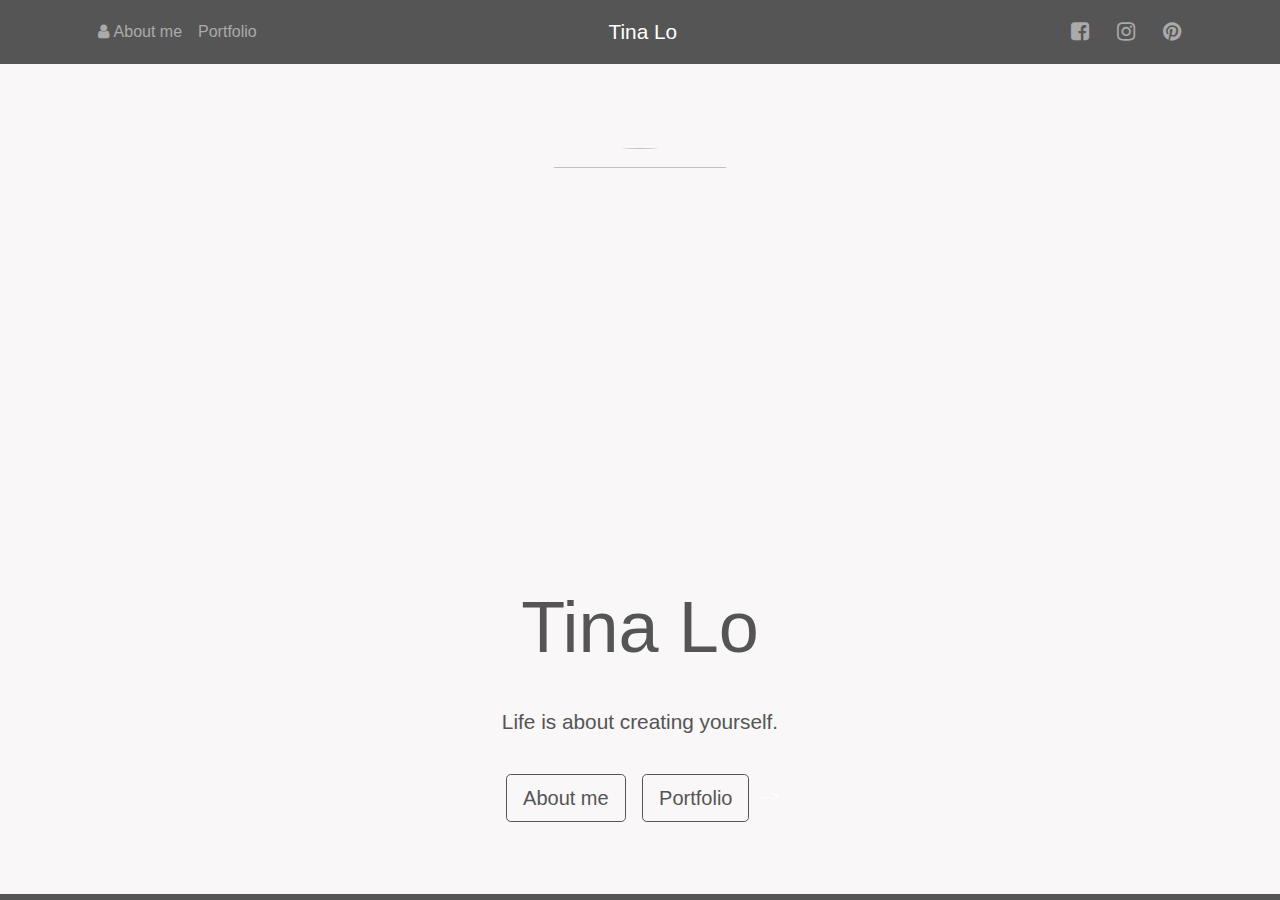
==== index.html @ e4ed1c09 "ok" ====
<!DOCTYPE html>
<html>
  <head>
    <meta charset="utf-8" />
    <meta name="viewport" content="width=device-width, initial-scale=1" />
    <title>Tina Lo portfolio</title>
    <link rel="icon" href="./image/logo2-01.png" width="100px" />
    <link rel="stylesheet" href="./css/font-awesome.min.css" type="text/css" />
    <link rel="stylesheet" href="./css/wireframe.css" />
    <script src="./js/jquery-3.3.1.slim.min.js"></script>
    <script src="./js/popper.min.js"></script>
    <script src="./js/bootstrap.min.js"></script>
  </head>

  <body class="text-center bg-dark">
    <nav class="navbar navbar-expand-lg bg-dark navbar-dark">
      <div class="container">
        <button
          class="navbar-toggler navbar-toggler-right border-0 p-0"
          type="button"
          data-toggle="collapse"
          data-target="#navbar14"
        >
          <p class="navbar-brand mb-0 text-white">
            <i class="fa d-inline fa-lg fa-user-circle"></i>Tina Lo
          </p>
        </button>
        <div class="collapse navbar-collapse" id="navbar14">
          <ul class="navbar-nav mr-auto">
            <li class="nav-item">
              <a class="nav-link" href="index.html">About me</a>
            </li>
            <li class="nav-item">
              <a class="nav-link" href="logo_design.html">Portfolio</a>
            </li>
          </ul>
          <p class="d-none d-md-block lead mb-0 text-white">
            <i class="fa d-inline fa-lg fa-user-circle"></i> <b> Tina Lo</b>
          </p>
          <ul class="navbar-nav ml-auto">
            <li class="nav-item mx-1">
              <a class="nav-link" href="#">
                <i class="fa fa-github fa-fw fa-lg"></i>
              </a>
            </li>
            <li class="nav-item mx-1">
              <a class="nav-link" href="#">
                <i class="fa fa-gitlab fa-fw fa-lg"></i>
              </a>
            </li>
            <li class="nav-item mx-1">
              <a class="nav-link" href="#">
                <i class="fa fa-bitbucket fa-fw fa-lg"></i>
              </a>
            </li>
          </ul>
        </div>
      </div>
    </nav>
    <div
      class="align-items-center d-flex text-center py-5"
      style="
        background-image: linear-gradient(
          rgb(249, 247, 247),
          rgb(249, 247, 247)
        );
        background-position: left top;
        background-size: 100%;
        background-repeat: repeat;
      "
    >
      <div class="container">
        <div class="row">
          <div class="col-md-12 pt-2">
            <img
              class="img-fluid d-block rounded-circle mx-auto mb-4"
              src="image/tinalopic.JPG"
              width="400px"
              height="400px"
            />
          </div>
        </div>
        <div class="row">
          <div class="col-md-8 mx-auto">
            <h1 class="display-3 mb-4 text-dark">Tina Lo</h1>
            <p class="lead break text-dark mx-5 mb-4">
              Life is about creating yourself.
            </p>
            <a class="btn btn-lg mx-1 btn-outline-dark" href="index.html"
              >About me</a
            >
            <a href="logo_design.html" class="btn btn-lg mx-1 btn-outline-dark"
              >Portfolio</a
            >
            -->
            <!-- <p style="" class="lead break text-dark mx-5 mb-3">對於設計充滿著好奇，喜歡天馬行空想像，創造各種有趣好玩的事物，喜歡不按牌理出牌，說不定下一個轉角，就能激發出下個創意的小火花。</p> <a class="btn btn-lg mx-1 btn-outline-dark" href="#">About me</a> <a href="#" class="btn btn-lg mx-1 btn-outline-dark">Portfolio</a> -->
          </div>
        </div>
      </div>
    </div>
    <nav class="navbar navbar-expand-lg fixed-top bg-dark navbar-dark">
      <div class="container">
        <button
          class="navbar-toggler navbar-toggler-right border-0 p-0"
          type="button"
          data-toggle="collapse"
          data-target="#navbar20"
        >
          <p class="navbar-brand text-white mb-0">
            <i class="fa d-inline fa-lg fa-user-circle"></i>Tina Lo
          </p>
        </button>
        <div class="collapse navbar-collapse" id="navbar20">
          <ul class="navbar-nav mr-auto">
            <li class="nav-item">
              <a class="nav-link" href="index.html"
                ><i class="fa fa-user fa-fw"></i>About me</a
              >
            </li>
            <li class="nav-item">
              <a class="nav-link" href="logo_design.html">Portfolio</a>
            </li>
          </ul>
          <p class="d-none d-md-block lead text-white ml-0 mr-0 mb-0 pr-4">
            Tina Lo
          </p>
          <ul class="navbar-nav ml-auto">
            <li class="nav-item mx-1">
              <a class="nav-link" href="#">
                <i class="fa fa-facebook-square fa-lg"></i>
              </a>
            </li>
            <li class="nav-item mx-1">
              <a class="nav-link" href="#">
                <i class="fa fa-instagram fa-lg"></i>
              </a>
            </li>
            <li class="nav-item mx-1">
              <a class="nav-link" href="#">
                <i class="fa fa-pinterest fa-lg"></i>
              </a>
            </li>
          </ul>
        </div>
      </div>
    </nav>
  </body>
</html>
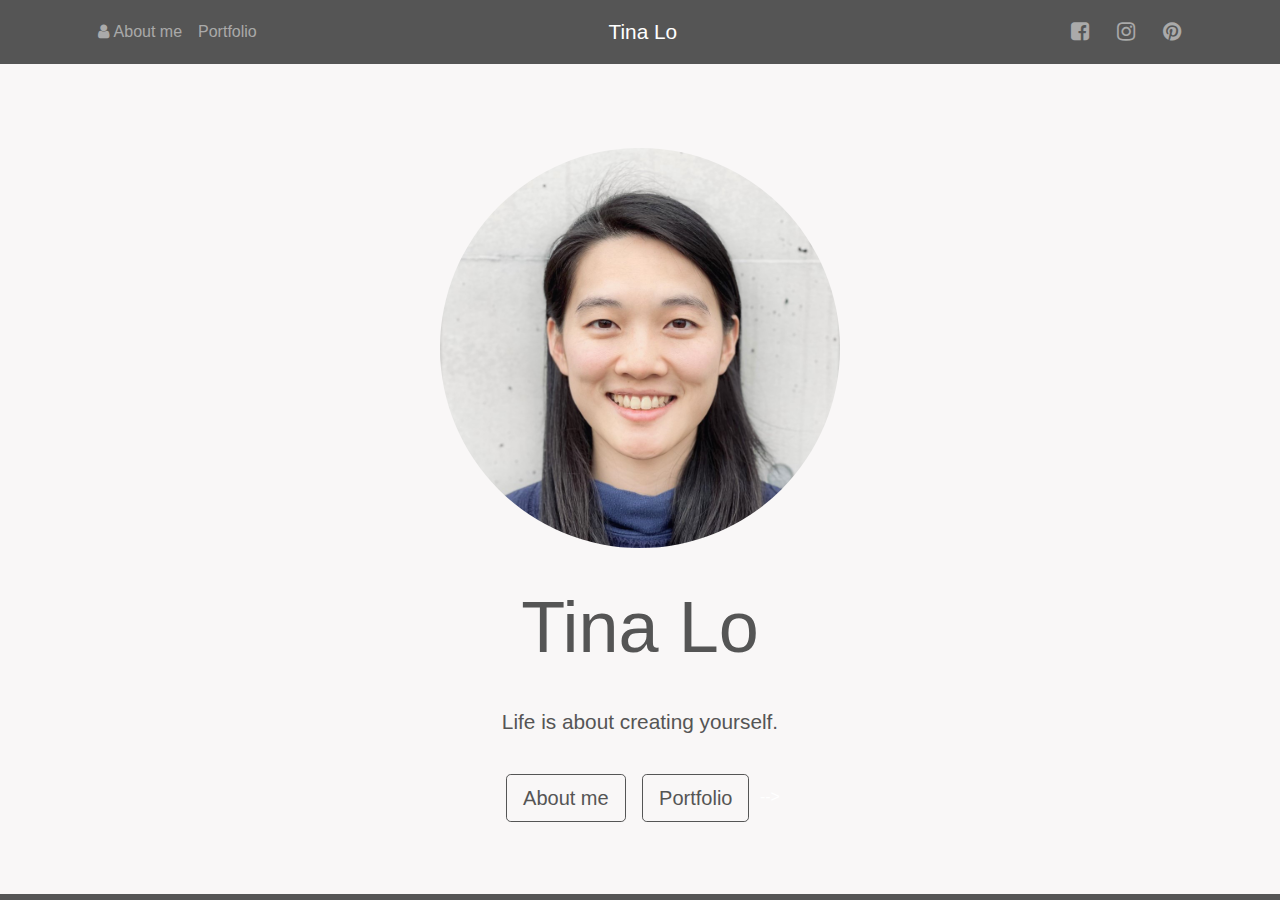
==== commit bb1858ee: "jpg" ====
--- a/index.html
+++ b/index.html
@@ -74,7 +74,7 @@
           <div class="col-md-12 pt-2">
             <img
               class="img-fluid d-block rounded-circle mx-auto mb-4"
-              src="image/tinalopic.JPG"
+              src="image/tinalopic.jpg"
               width="400px"
               height="400px"
             />
